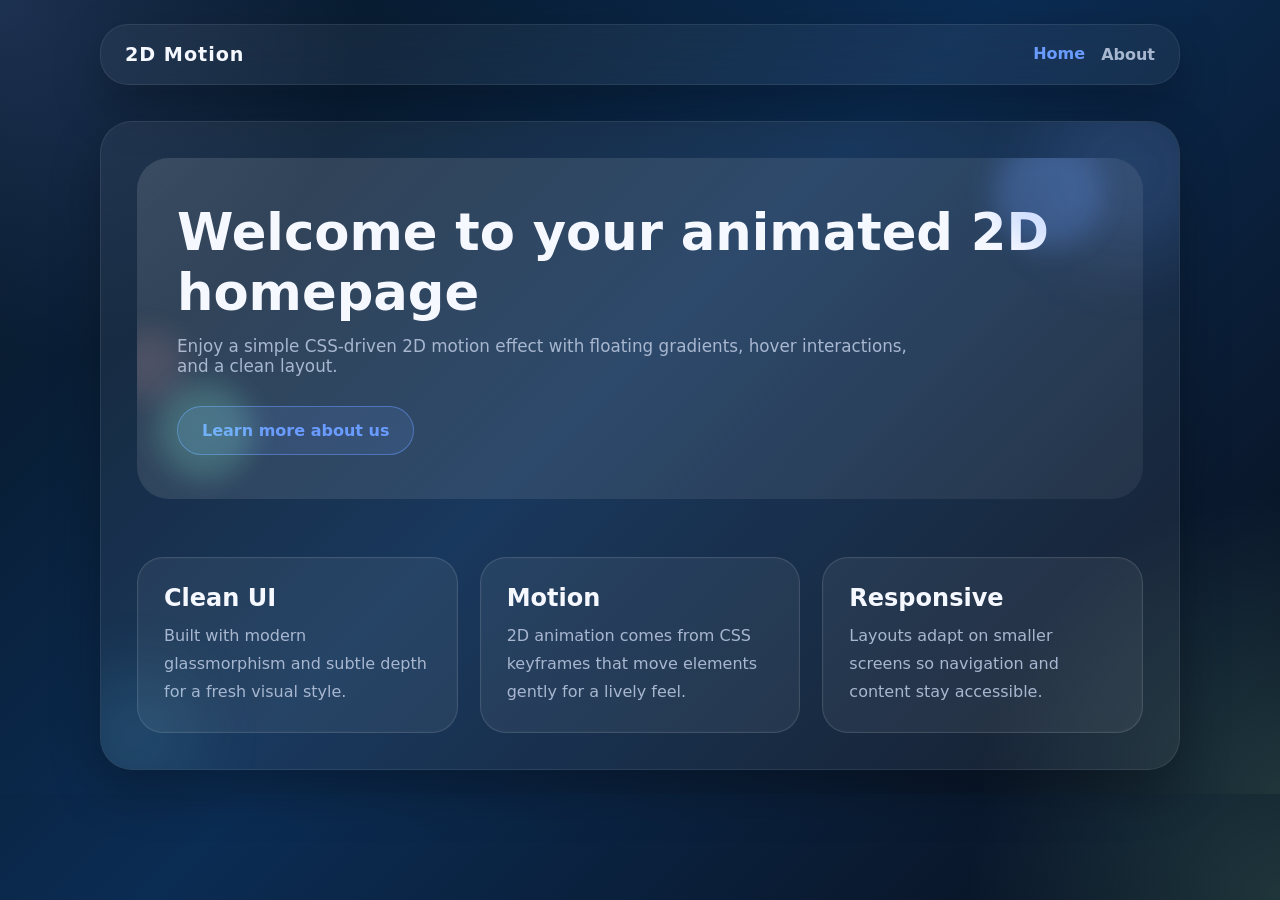
==== github/index.html @ 598c8f7d "main branch" ====
<!DOCTYPE html>
<html lang="en">
<head>
    <meta charset="UTF-8">
    <meta name="viewport" content="width=device-width, initial-scale=1.0">
    <title>Home - 2D Animation Site</title>
    <link rel="stylesheet" href="style.css">
</head>
<body>
    <div class="page-wrapper">
        <header class="site-header">
            <a class="brand" href="index.html">2D Motion</a>
            <nav class="site-nav">
                <a class="active" href="index.html">Home</a>
                <a href="about.html">About</a>
            </nav>
        </header>

        <main class="content-panel home-panel">
            <section class="hero-card">
                <div class="hero-shapes">
                    <div class="shape shape-1"></div>
                    <div class="shape shape-2"></div>
                    <div class="shape shape-3"></div>
                </div>
                <h1>Welcome to your animated 2D homepage</h1>
                <p>Enjoy a simple CSS-driven 2D motion effect with floating gradients, hover interactions, and a clean layout.</p>
                <a class="hero-cta" href="about.html">Learn more about us</a>
            </section>

            <section class="feature-grid">
                <div class="feature feature-glow">
                    <h2>Clean UI</h2>
                    <p>Built with modern glassmorphism and subtle depth for a fresh visual style.</p>
                </div>
                <div class="feature feature-glow">
                    <h2>Motion</h2>
                    <p>2D animation comes from CSS keyframes that move elements gently for a lively feel.</p>
                </div>
                <div class="feature feature-glow">
                    <h2>Responsive</h2>
                    <p>Layouts adapt on smaller screens so navigation and content stay accessible.</p>
                </div>
            </section>
        </main>
    </div>
</body>
</html>
---- github/style.css ----
:root {
  color-scheme: dark;
  --bg: #081e34;
  --surface: rgba(255, 255, 255, 0.08);
  --surface-strong: rgba(255, 255, 255, 0.14);
  --text: #f6f8ff;
  --muted: #a8b7d0;
  --accent: #6a9cff;
  --accent-soft: rgba(106, 156, 255, 0.18);
  --shadow: 0 20px 50px rgba(0, 0, 0, 0.28);
}

* {
  box-sizing: border-box;
}

html, body {
  margin: 0;
  min-height: 100%;
  font-family: Inter, system-ui, -apple-system, BlinkMacSystemFont, "Segoe UI", sans-serif;
  background: radial-gradient(circle at top left, rgba(106, 156, 255, 0.22), transparent 24%),
              radial-gradient(circle at bottom right, rgba(146, 255, 221, 0.16), transparent 20%),
              linear-gradient(135deg, #07131f 0%, #0b2c53 48%, #090f1b 100%);
  color: var(--text);
}

body {
  padding: 24px;
}

.page-wrapper {
  max-width: 1080px;
  margin: 0 auto;
}

.site-header {
  display: flex;
  justify-content: space-between;
  align-items: center;
  gap: 18px;
  padding: 18px 24px;
  border-radius: 28px;
  background: rgba(255, 255, 255, 0.05);
  border: 1px solid rgba(255, 255, 255, 0.08);
  box-shadow: var(--shadow);
  backdrop-filter: blur(18px);
}

.brand {
  color: var(--text);
  text-decoration: none;
  font-size: 1.2rem;
  font-weight: 700;
  letter-spacing: 0.05em;
}

.site-nav {
  display: flex;
  gap: 16px;
}

.site-nav a {
  color: var(--muted);
  text-decoration: none;
  font-weight: 600;
  transition: color 0.25s ease, transform 0.25s ease;
}

.site-nav a:hover,
.site-nav a.active {
  color: var(--accent);
  transform: translateY(-1px);
}

.content-panel {
  margin-top: 36px;
  padding: 36px;
  border-radius: 32px;
  background: rgba(255, 255, 255, 0.06);
  border: 1px solid rgba(255, 255, 255, 0.08);
  box-shadow: var(--shadow);
  position: relative;
  overflow: hidden;
}

.content-panel::before,
.content-panel::after {
  content: "";
  position: absolute;
  border-radius: 50%;
  filter: blur(36px);
  opacity: 0.7;
}

.content-panel::before {
  width: 180px;
  height: 180px;
  top: -40px;
  right: -40px;
  background: rgba(106, 156, 255, 0.22);
}

.content-panel::after {
  width: 130px;
  height: 130px;
  bottom: -30px;
  left: -30px;
  background: rgba(101, 217, 255, 0.18);
}

.intro-card {
  position: relative;
  padding: 32px;
  border-radius: 28px;
  background: rgba(255, 255, 255, 0.08);
  border: 1px solid rgba(255, 255, 255, 0.14);
  backdrop-filter: blur(20px);
  overflow: hidden;
}

.intro-card::before {
  content: "";
  position: absolute;
  inset: 0;
  background: linear-gradient(45deg, rgba(255,255,255,0.14), transparent 58%);
  pointer-events: none;
}

.intro-card h1 {
  margin: 0 0 16px;
  font-size: clamp(2rem, 3vw, 3rem);
  line-height: 1.05;
}

.intro-card p {
  margin: 0 0 22px;
  color: var(--muted);
  max-width: 720px;
}

.intro-card ul {
  display: grid;
  gap: 12px;
  padding-left: 18px;
  margin: 0;
  color: var(--text);
}

.intro-card li {
  list-style: disc;
}

.feature-grid {
  margin-top: 30px;
  display: grid;
  gap: 22px;
  grid-template-columns: repeat(auto-fit, minmax(220px, 1fr));
}

.feature {
  position: relative;
  padding: 26px;
  border-radius: 26px;
  background: rgba(255, 255, 255, 0.06);
  border: 1px solid rgba(255, 255, 255, 0.12);
  box-shadow: inset 0 0 0 1px rgba(255, 255, 255, 0.02);
  transition: transform 0.35s ease, background 0.35s ease;
}

.feature:hover {
  transform: translateY(-6px) scale(1.01);
  background: rgba(106, 156, 255, 0.12);
}

.feature h2 {
  margin: 0 0 10px;
}

.feature p {
  margin: 0;
  color: var(--muted);
  line-height: 1.75;
}

.animate-card {
  animation: float2D 7s ease-in-out infinite alternate;
}

@keyframes float2D {
  0% { transform: translate3d(0, 0, 0) rotate(0deg); }
  50% { transform: translate3d(14px, -18px, 0) rotate(-1deg); }
  100% { transform: translate3d(-10px, 12px, 0) rotate(1deg); }
}

.home-panel {
  display: grid;
  gap: 28px;
}

.hero-card {
  position: relative;
  padding: 44px 40px;
  border-radius: 32px;
  background: linear-gradient(135deg, rgba(255,255,255,0.12), rgba(255,255,255,0.06));
  overflow: hidden;
}

.hero-card h1 {
  margin: 0 0 14px;
  font-size: clamp(2.75rem, 4vw, 4.5rem);
}

.hero-card p {
  margin: 0;
  color: var(--muted);
  max-width: 760px;
  font-size: 1.05rem;
}

.hero-cta {
  display: inline-flex;
  margin-top: 30px;
  padding: 14px 24px;
  border-radius: 999px;
  border: 1px solid rgba(106, 156, 255, 0.5);
  color: var(--accent);
  text-decoration: none;
  font-weight: 700;
  background: rgba(106, 156, 255, 0.12);
  transition: transform 0.2s ease, box-shadow 0.2s ease;
}

.hero-cta:hover {
  transform: translateY(-2px);
  box-shadow: 0 18px 40px rgba(106, 156, 255, 0.18);
}

.hero-shapes {
  position: absolute;
  inset: 0;
  pointer-events: none;
}

.shape {
  position: absolute;
  border-radius: 50%;
  filter: blur(14px);
  opacity: 0.85;
}

.shape.shape-1 {
  width: 110px;
  height: 110px;
  background: rgba(106, 156, 255, 0.3);
  top: -20px;
  right: 40px;
  animation: driftX 9s ease-in-out infinite alternate;
}

.shape.shape-2 {
  width: 96px;
  height: 96px;
  background: rgba(146, 255, 221, 0.25);
  bottom: 20px;
  left: 20px;
  animation: driftY 10s ease-in-out infinite alternate;
}

.shape.shape-3 {
  width: 72px;
  height: 72px;
  background: rgba(255, 170, 171, 0.16);
  top: 50%;
  left: -24px;
  animation: driftXY 8s ease-in-out infinite alternate;
}

@keyframes driftX {
  0% { transform: translateX(0); }
  100% { transform: translateX(24px); }
}

@keyframes driftY {
  0% { transform: translateY(0); }
  100% { transform: translateY(-20px); }
}

@keyframes driftXY {
  0% { transform: translate(0,0); }
  100% { transform: translate(18px, -14px); }
}

@media (max-width: 820px) {
  .site-header,
  .content-panel {
    padding: 20px;
  }
  .site-nav {
    flex-wrap: wrap;
  }
}

@media (max-width: 640px) {
  body {
    padding: 18px;
  }
  .intro-card,
  .feature {
    padding: 22px;
  }
  .hero-card {
    padding: 30px;
  }
  .site-header {
    flex-direction: column;
    align-items: flex-start;
  }
}
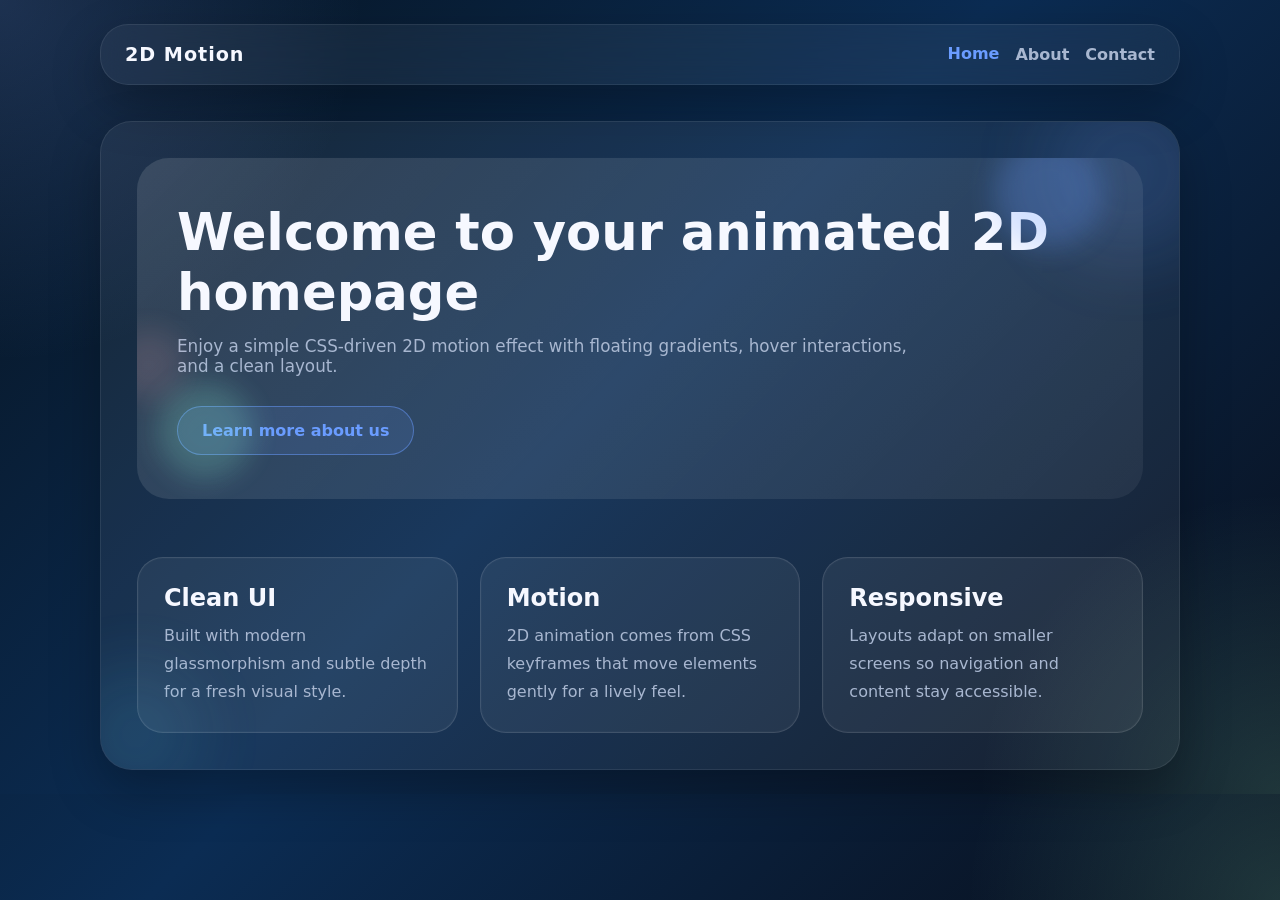
==== commit 94062aba: "forth branch" ====
--- a/github/index.html
+++ b/github/index.html
@@ -13,6 +13,7 @@
             <nav class="site-nav">
                 <a class="active" href="index.html">Home</a>
                 <a href="about.html">About</a>
+                <a href="contact.html">Contact</a>
             </nav>
         </header>
 
--- a/github/style.css
+++ b/github/style.css
@@ -290,13 +290,296 @@
   100% { transform: translate(18px, -14px); }
 }
 
+/* Contact Page Styles */
+.contact-panel {
+  display: flex;
+  flex-direction: column;
+  gap: 32px;
+}
+
+.contact-hero {
+  position: relative;
+  padding: 44px 40px;
+  border-radius: 32px;
+  background: linear-gradient(135deg, rgba(255,255,255,0.12), rgba(255,255,255,0.06));
+  overflow: hidden;
+  text-align: center;
+}
+
+.contact-hero h1 {
+  margin: 0 0 14px;
+  font-size: clamp(2.75rem, 4vw, 4.5rem);
+  animation: slideInDown 0.8s ease-out;
+}
+
+.contact-hero p {
+  margin: 0;
+  color: var(--muted);
+  max-width: 600px;
+  font-size: 1.05rem;
+  margin: 0 auto;
+  animation: slideInUp 0.8s ease-out 0.2s both;
+}
+
+.contact-shapes {
+  position: absolute;
+  inset: 0;
+  pointer-events: none;
+}
+
+.contact-shape {
+  position: absolute;
+  border-radius: 50%;
+  filter: blur(14px);
+  opacity: 0.85;
+}
+
+.contact-shape.contact-shape-1 {
+  width: 110px;
+  height: 110px;
+  background: rgba(106, 156, 255, 0.3);
+  top: -20px;
+  right: 40px;
+  animation: driftX 9s ease-in-out infinite alternate;
+}
+
+.contact-shape.contact-shape-2 {
+  width: 96px;
+  height: 96px;
+  background: rgba(146, 255, 221, 0.25);
+  bottom: 20px;
+  left: 20px;
+  animation: driftY 10s ease-in-out infinite alternate;
+}
+
+.contact-shape.contact-shape-3 {
+  width: 72px;
+  height: 72px;
+  background: rgba(255, 170, 171, 0.16);
+  top: 50%;
+  left: -24px;
+  animation: driftXY 8s ease-in-out infinite alternate;
+}
+
+.contact-container {
+  display: grid;
+  grid-template-columns: 1fr 1fr;
+  gap: 32px;
+  align-items: start;
+}
+
+.contact-form {
+  display: flex;
+  flex-direction: column;
+  gap: 24px;
+  padding: 28px;
+  border-radius: 28px;
+  background: rgba(255, 255, 255, 0.06);
+  border: 1px solid rgba(255, 255, 255, 0.12);
+  backdrop-filter: blur(20px);
+}
+
+.form-group {
+  display: flex;
+  flex-direction: column;
+  gap: 8px;
+  position: relative;
+}
+
+.form-group label {
+  font-size: 0.95rem;
+  font-weight: 600;
+  color: var(--text);
+  letter-spacing: 0.02em;
+}
+
+.form-group input,
+.form-group textarea {
+  padding: 12px 14px;
+  border: 1px solid rgba(255, 255, 255, 0.12);
+  border-radius: 12px;
+  background: rgba(255, 255, 255, 0.04);
+  color: var(--text);
+  font-family: inherit;
+  font-size: 1rem;
+  transition: all 0.3s ease;
+  position: relative;
+  z-index: 1;
+}
+
+.form-group input:focus,
+.form-group textarea:focus {
+  outline: none;
+  background: rgba(255, 255, 255, 0.08);
+  border-color: rgba(106, 156, 255, 0.5);
+  box-shadow: 0 0 20px rgba(106, 156, 255, 0.2);
+}
+
+.form-group textarea {
+  resize: vertical;
+  min-height: 120px;
+}
+
+.input-underline {
+  position: absolute;
+  bottom: 0;
+  left: 0;
+  height: 2px;
+  background: linear-gradient(90deg, var(--accent), rgba(146, 255, 221, 0.8));
+  width: 0;
+  transition: width 0.3s ease;
+}
+
+.form-group input:focus ~ .input-underline,
+.form-group textarea:focus ~ .input-underline {
+  width: 100%;
+}
+
+.submit-btn {
+  padding: 14px 32px;
+  border-radius: 999px;
+  border: 1px solid rgba(106, 156, 255, 0.5);
+  background: rgba(106, 156, 255, 0.12);
+  color: var(--accent);
+  font-weight: 700;
+  font-size: 1rem;
+  cursor: pointer;
+  transition: all 0.3s ease;
+  margin-top: 8px;
+}
+
+.submit-btn:hover {
+  transform: translateY(-3px) scale(1.02);
+  box-shadow: 0 18px 40px rgba(106, 156, 255, 0.25);
+  background: rgba(106, 156, 255, 0.18);
+}
+
+.submit-btn:active {
+  transform: translateY(-1px) scale(0.98);
+}
+
+.pulse-btn {
+  animation: none;
+}
+
+.submit-btn:hover {
+  animation: pulse 0.6s ease-out;
+}
+
+@keyframes pulse {
+  0%, 100% { box-shadow: 0 18px 40px rgba(106, 156, 255, 0.25); }
+  50% { box-shadow: 0 18px 60px rgba(106, 156, 255, 0.4); }
+}
+
+.contact-info {
+  display: grid;
+  grid-template-columns: 1fr;
+  gap: 16px;
+}
+
+.info-card {
+  padding: 24px;
+  border-radius: 20px;
+  background: rgba(255, 255, 255, 0.05);
+  border: 1px solid rgba(255, 255, 255, 0.1);
+  transition: all 0.3s ease;
+}
+
+.info-card:hover {
+  transform: translateY(-4px) translateX(4px);
+  background: rgba(106, 156, 255, 0.1);
+  border-color: rgba(106, 156, 255, 0.3);
+}
+
+.info-card h3 {
+  margin: 0 0 8px;
+  color: var(--accent);
+  font-size: 1rem;
+}
+
+.info-card p {
+  margin: 0;
+  color: var(--muted);
+  font-size: 0.95rem;
+}
+
+/* Staggered Animation In */
+.animate-in-1 {
+  animation: slideInLeft 0.6s ease-out;
+}
+
+.animate-in-2 {
+  animation: slideInLeft 0.6s ease-out 0.1s both;
+}
+
+.animate-in-3 {
+  animation: slideInLeft 0.6s ease-out 0.2s both;
+}
+
+.animate-in-4 {
+  animation: slideInLeft 0.6s ease-out 0.3s both;
+}
+
+.animate-in-5 {
+  animation: slideInRight 0.6s ease-out 0.2s both;
+}
+
+@keyframes slideInDown {
+  from {
+    opacity: 0;
+    transform: translateY(-30px);
+  }
+  to {
+    opacity: 1;
+    transform: translateY(0);
+  }
+}
+
+@keyframes slideInUp {
+  from {
+    opacity: 0;
+    transform: translateY(30px);
+  }
+  to {
+    opacity: 1;
+    transform: translateY(0);
+  }
+}
+
+@keyframes slideInLeft {
+  from {
+    opacity: 0;
+    transform: translateX(-30px);
+  }
+  to {
+    opacity: 1;
+    transform: translateX(0);
+  }
+}
+
+@keyframes slideInRight {
+  from {
+    opacity: 0;
+    transform: translateX(30px);
+  }
+  to {
+    opacity: 1;
+    transform: translateX(0);
+  }
+}
+
 @media (max-width: 820px) {
-  .site-header,
-  .content-panel {
+  .contact-container {
+    grid-template-columns: 1fr;
+  }
+}
+
+@media (max-width: 640px) {
+  .contact-form {
     padding: 20px;
   }
-  .site-nav {
-    flex-wrap: wrap;
+  .contact-hero {
+    padding: 30px;
   }
 }
 
